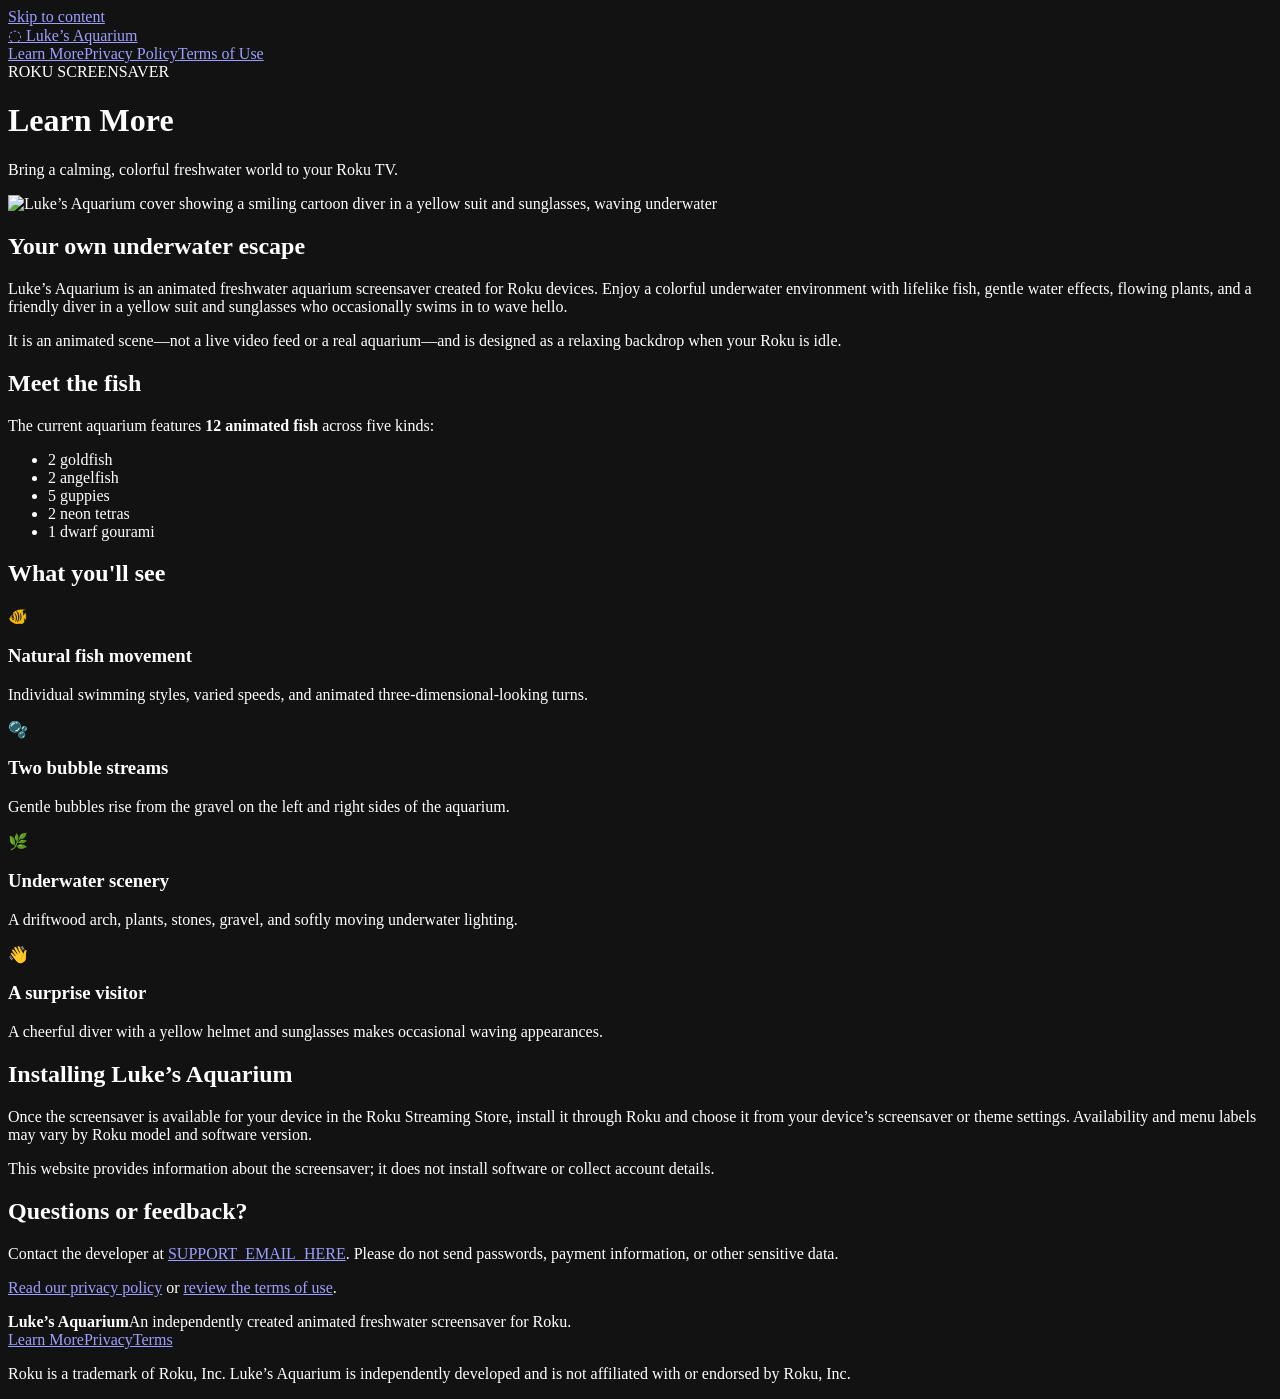
==== index.html @ e8034f69 "Add files via upload Initial release." ====
<!doctype html>
<html lang="en">
<head>
  <meta charset="utf-8">
  <meta name="viewport" content="width=device-width, initial-scale=1">
  <meta name="description" content="Bring a calming, colorful freshwater world to your Roku TV.">
  <meta name="color-scheme" content="dark">
  <meta name="theme-color" content="#071a2a">
  <title>Learn More | Luke’s Aquarium</title>
  <link rel="icon" type="image/png" href="assets/favicon.png">
  <link rel="stylesheet" href="assets/style.css">
</head>
<body>
  <a class="skip-link" href="#main">Skip to content</a>
  <header class="site-header">
    <div class="wrap header-inner">
      <a class="brand" href="index.html"><span class="brand-bubbles" aria-hidden="true">◌</span> Luke’s Aquarium</a>
      <nav aria-label="Main navigation"><a href="index.html" aria-current="page" class="active">Learn More</a><a href="privacy-policy.html">Privacy Policy</a><a href="terms-of-use.html">Terms of Use</a></nav>
    </div>
  </header>
  <main id="main">
    <div class="wrap">
      <div class="page-intro">
        <div class="eyebrow">ROKU SCREENSAVER</div>
        <h1>Learn More</h1>
        <p class="lede">Bring a calming, colorful freshwater world to your Roku TV.</p>
      </div>
      
  <section class="cover-card" aria-label="Luke’s Aquarium promotional cover">
    <img src="assets/lukes-aquarium-cover.jpg" alt="Luke’s Aquarium cover showing a smiling cartoon diver in a yellow suit and sunglasses, waving underwater" width="1672" height="941">
  </section>
  <section class="two-col">
    <article class="panel">
      <h2>Your own underwater escape</h2>
      <p>Luke’s Aquarium is an animated freshwater aquarium screensaver created for Roku devices. Enjoy a colorful underwater environment with lifelike fish, gentle water effects, flowing plants, and a friendly diver in a yellow suit and sunglasses who occasionally swims in to wave hello.</p>
      <p>It is an animated scene—not a live video feed or a real aquarium—and is designed as a relaxing backdrop when your Roku is idle.</p>
    </article>
    <article class="panel">
      <h2>Meet the fish</h2>
      <p>The current aquarium features <strong>12 animated fish</strong> across five kinds:</p>
      <ul class="species-list"><li>2 goldfish</li><li>2 angelfish</li><li>5 guppies</li><li>2 neon tetras</li><li>1 dwarf gourami</li></ul>
    </article>
  </section>
  <section class="panel features">
    <h2>What you'll see</h2>
    <div class="feature-grid">
      <div><span class="feature-icon" aria-hidden="true">🐠</span><h3>Natural fish movement</h3><p>Individual swimming styles, varied speeds, and animated three-dimensional-looking turns.</p></div>
      <div><span class="feature-icon" aria-hidden="true">🫧</span><h3>Two bubble streams</h3><p>Gentle bubbles rise from the gravel on the left and right sides of the aquarium.</p></div>
      <div><span class="feature-icon" aria-hidden="true">🌿</span><h3>Underwater scenery</h3><p>A driftwood arch, plants, stones, gravel, and softly moving underwater lighting.</p></div>
      <div><span class="feature-icon" aria-hidden="true">👋</span><h3>A surprise visitor</h3><p>A cheerful diver with a yellow helmet and sunglasses makes occasional waving appearances.</p></div>
    </div>
  </section>
  <section class="panel">
    <h2>Installing Luke’s Aquarium</h2>
    <p>Once the screensaver is available for your device in the Roku Streaming Store, install it through Roku and choose it from your device’s screensaver or theme settings. Availability and menu labels may vary by Roku model and software version.</p>
    <p>This website provides information about the screensaver; it does not install software or collect account details.</p>
  </section>
  <section class="panel muted-panel">
    <h2>Questions or feedback?</h2>
    <p>Contact the developer at <a href="mailto:SUPPORT_EMAIL_HERE">SUPPORT_EMAIL_HERE</a>. Please do not send passwords, payment information, or other sensitive data.</p>
    <p><a href="privacy-policy.html">Read our privacy policy</a> or <a href="terms-of-use.html">review the terms of use</a>.</p>
  </section>

    </div>
  </main>
  <footer class="site-footer">
    <div class="wrap footer-inner">
      <div><strong>Luke’s Aquarium</strong><span class="footer-note">An independently created animated freshwater screensaver for Roku.</span></div>
      <nav aria-label="Footer navigation"><a href="index.html">Learn More</a><a href="privacy-policy.html">Privacy</a><a href="terms-of-use.html">Terms</a></nav>
    </div>
    <p class="wrap fineprint">Roku is a trademark of Roku, Inc. Luke’s Aquarium is independently developed and is not affiliated with or endorsed by Roku, Inc.</p>
  </footer>
</body>
</html>
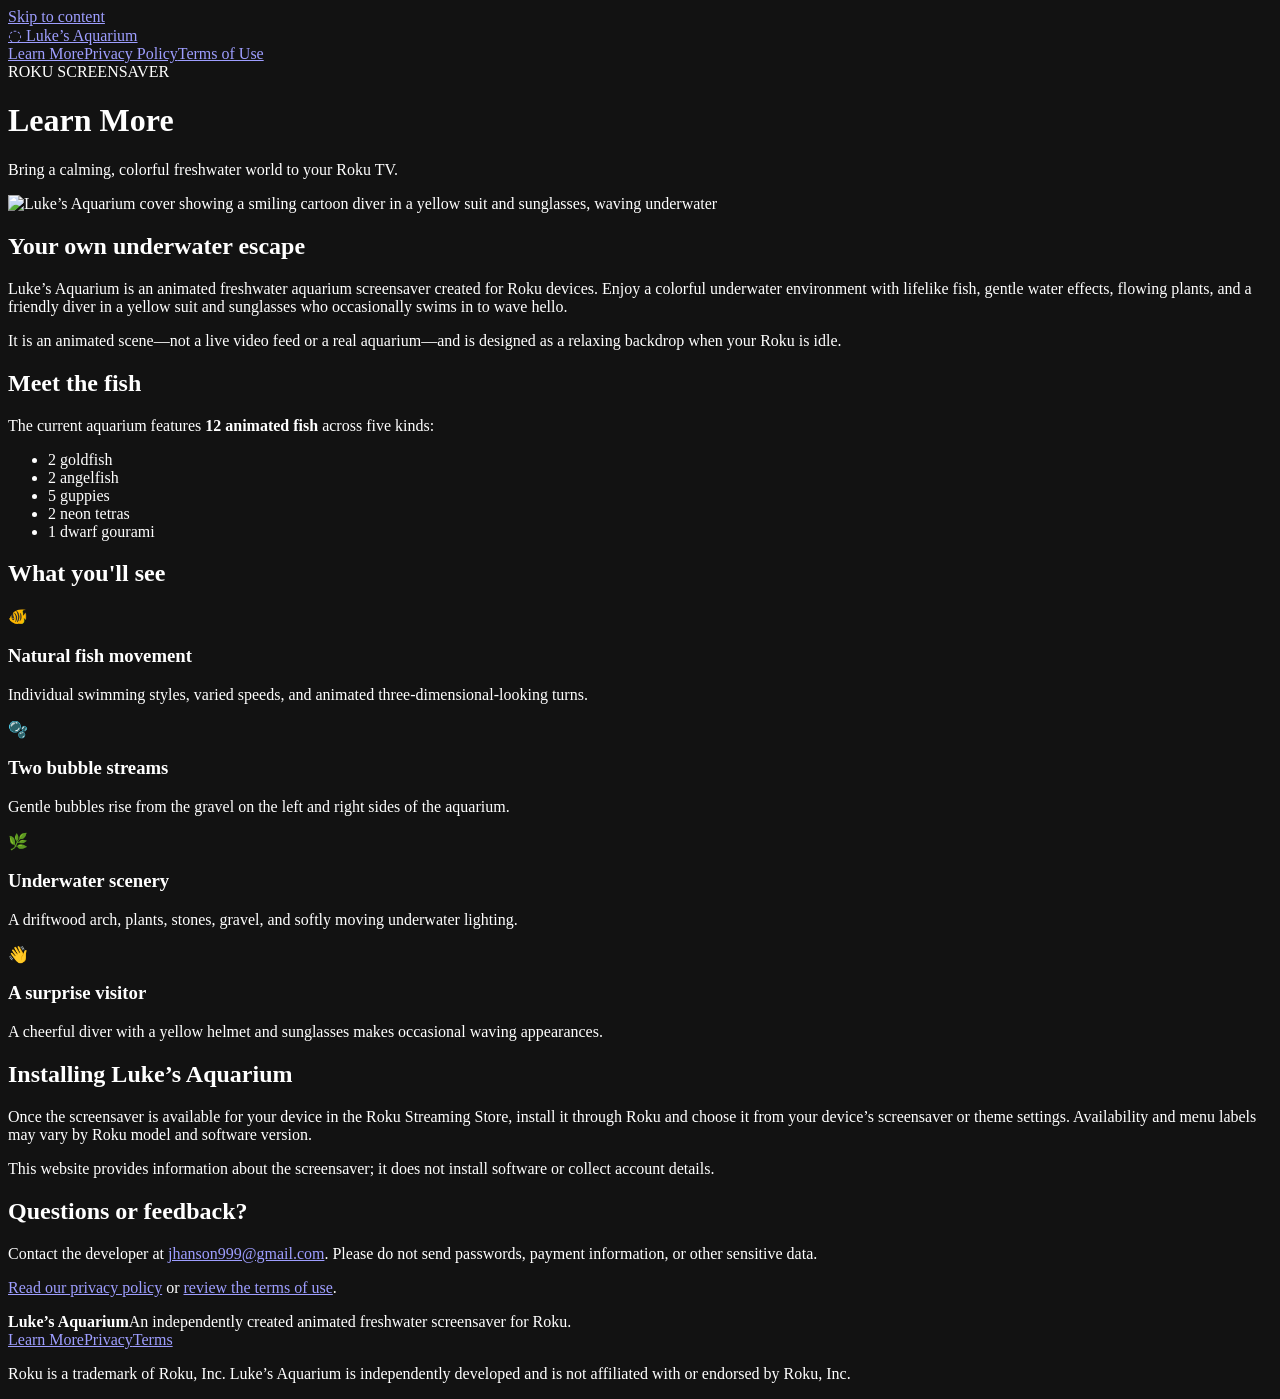
==== commit 3495b840: "Update developer contact email in index.html" ====
--- a/index.html
+++ b/index.html
@@ -57,7 +57,7 @@
   </section>
   <section class="panel muted-panel">
     <h2>Questions or feedback?</h2>
-    <p>Contact the developer at <a href="mailto:SUPPORT_EMAIL_HERE">SUPPORT_EMAIL_HERE</a>. Please do not send passwords, payment information, or other sensitive data.</p>
+    <p>Contact the developer at <a href="mailto:jhanson999@gmail.com">jhanson999@gmail.com</a>. Please do not send passwords, payment information, or other sensitive data.</p>
     <p><a href="privacy-policy.html">Read our privacy policy</a> or <a href="terms-of-use.html">review the terms of use</a>.</p>
   </section>
 
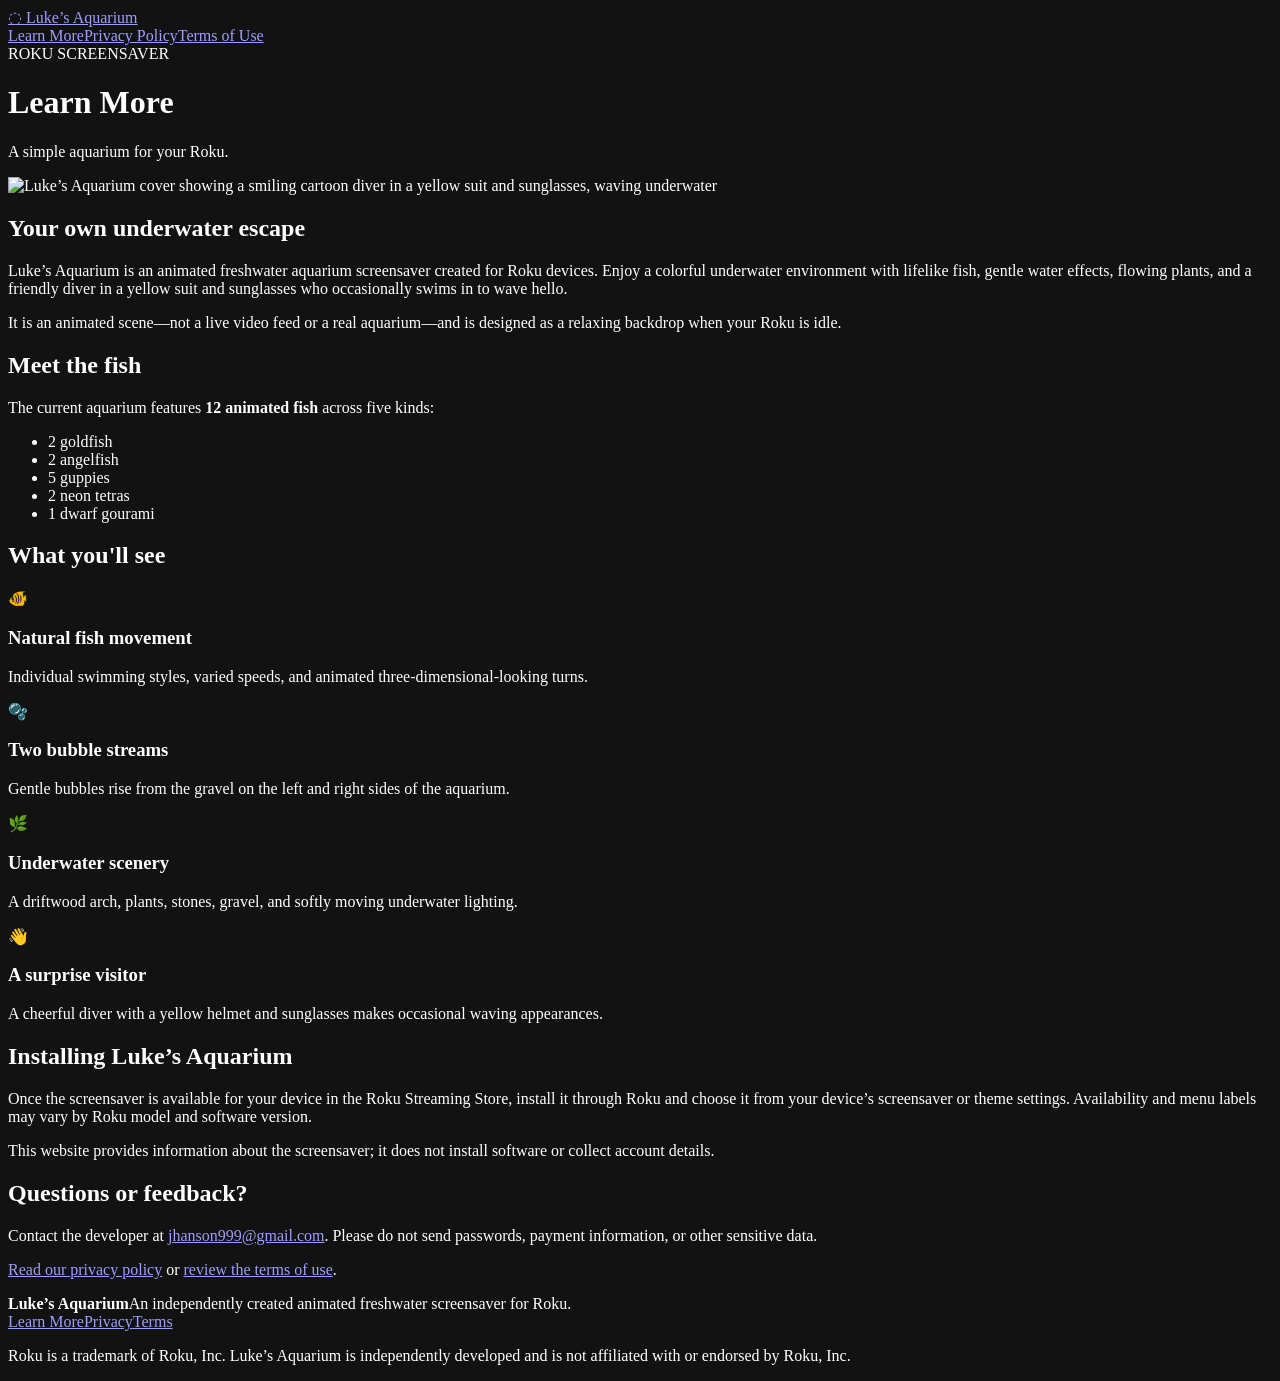
==== commit 9a361906: "Change lede paragraph in index.html Updated the introductory text for the aquarium promotion." ====
--- a/index.html
+++ b/index.html
@@ -11,7 +11,6 @@
   <link rel="stylesheet" href="assets/style.css">
 </head>
 <body>
-  <a class="skip-link" href="#main">Skip to content</a>
   <header class="site-header">
     <div class="wrap header-inner">
       <a class="brand" href="index.html"><span class="brand-bubbles" aria-hidden="true">◌</span> Luke’s Aquarium</a>
@@ -23,7 +22,7 @@
       <div class="page-intro">
         <div class="eyebrow">ROKU SCREENSAVER</div>
         <h1>Learn More</h1>
-        <p class="lede">Bring a calming, colorful freshwater world to your Roku TV.</p>
+        <p class="lede">A simple aquarium for your Roku.</p>
       </div>
       
   <section class="cover-card" aria-label="Luke’s Aquarium promotional cover">
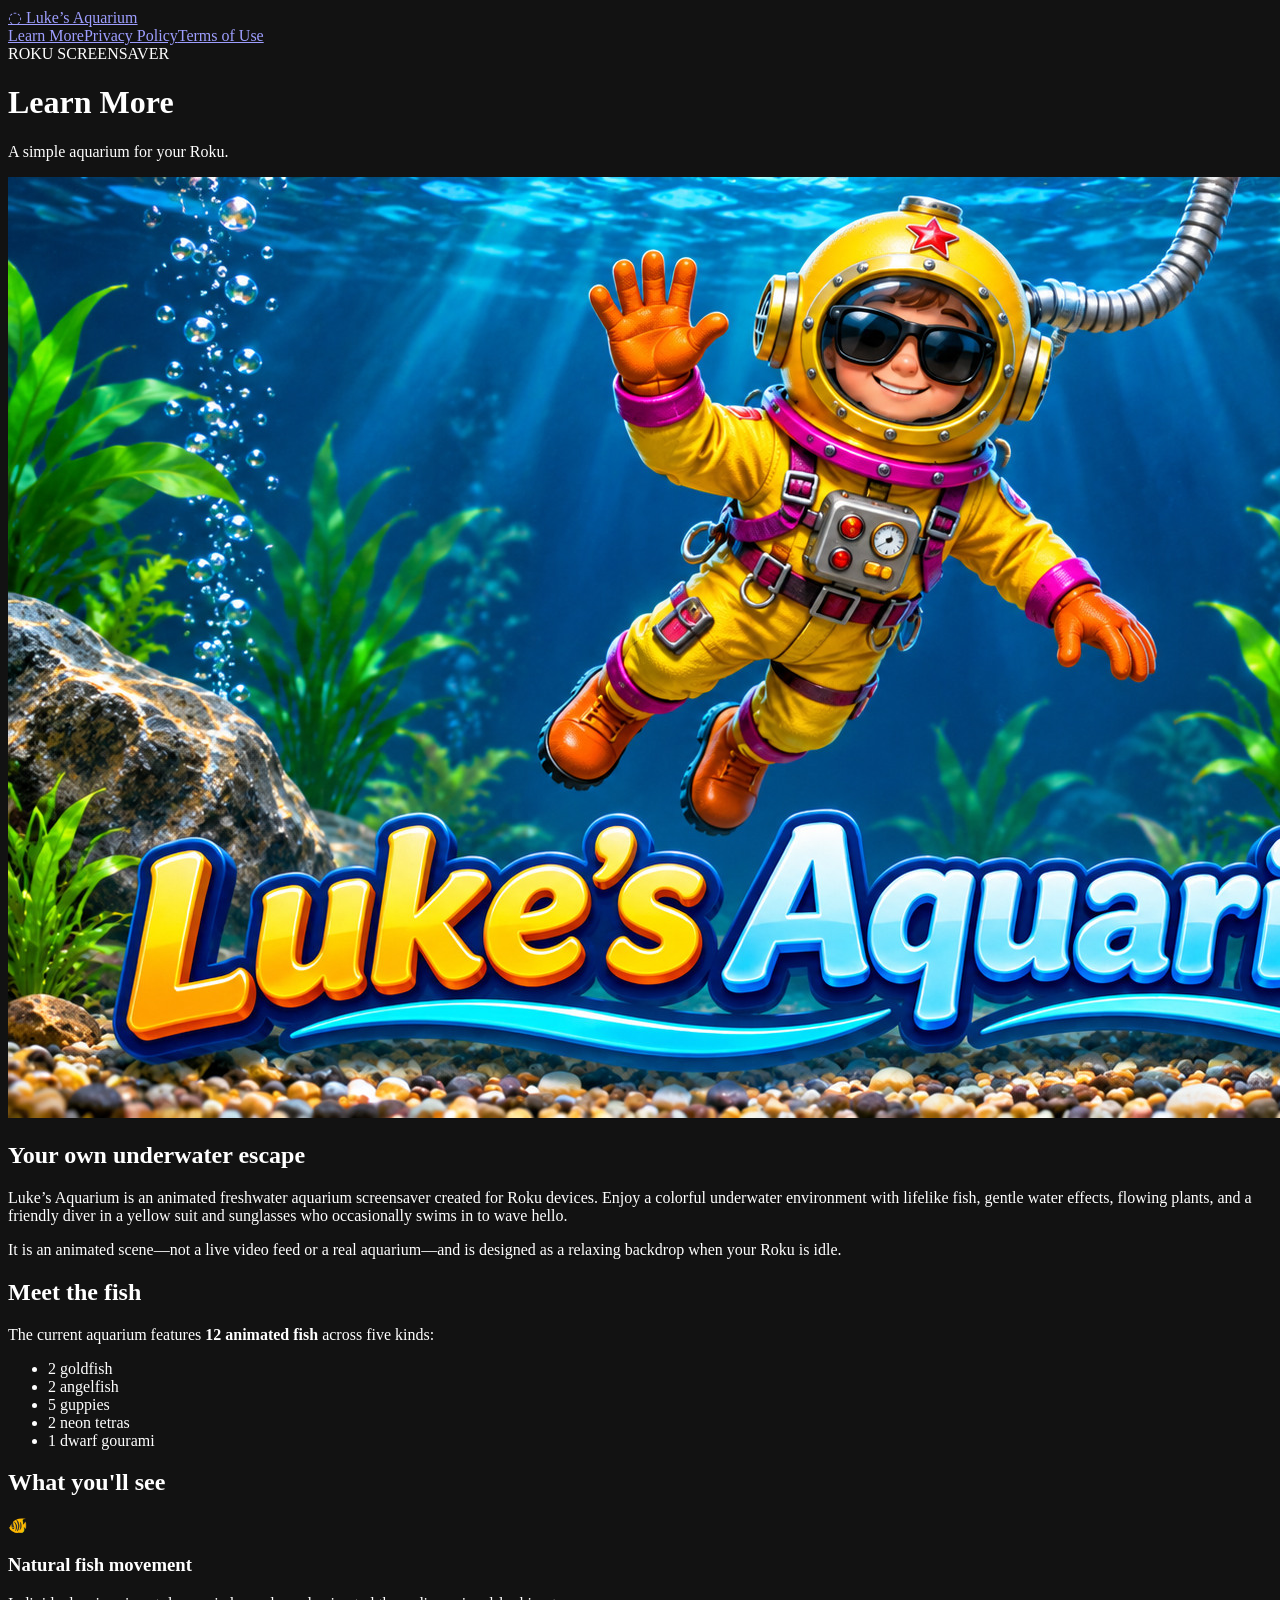
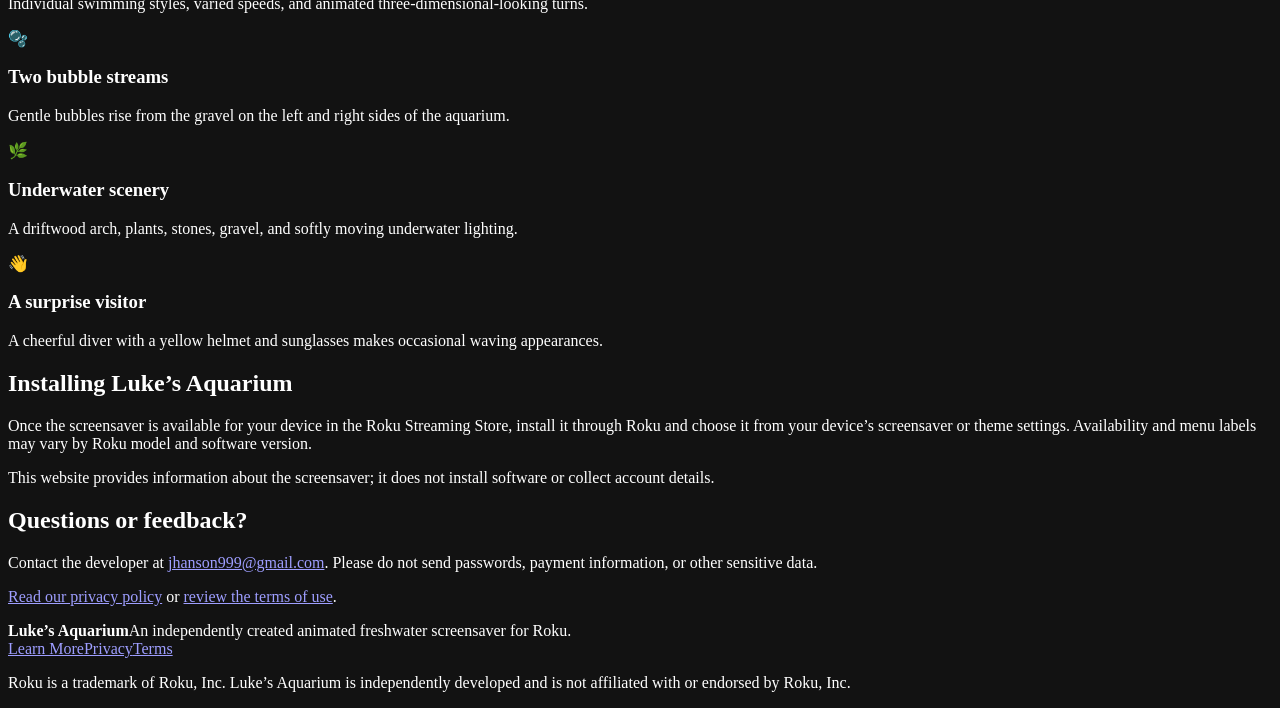
==== commit e0ff5482: "Update favicon and image source paths in index.html" ====
--- a/index.html
+++ b/index.html
@@ -7,7 +7,7 @@
   <meta name="color-scheme" content="dark">
   <meta name="theme-color" content="#071a2a">
   <title>Learn More | Luke’s Aquarium</title>
-  <link rel="icon" type="image/png" href="assets/favicon.png">
+  <link rel="icon" type="image/png" href="favicon.png">
   <link rel="stylesheet" href="assets/style.css">
 </head>
 <body>
@@ -26,7 +26,7 @@
       </div>
       
   <section class="cover-card" aria-label="Luke’s Aquarium promotional cover">
-    <img src="assets/lukes-aquarium-cover.jpg" alt="Luke’s Aquarium cover showing a smiling cartoon diver in a yellow suit and sunglasses, waving underwater" width="1672" height="941">
+    <img src="lukes-aquarium-cover.jpg" alt="Luke’s Aquarium cover showing a smiling cartoon diver in a yellow suit and sunglasses, waving underwater" width="1672" height="941">
   </section>
   <section class="two-col">
     <article class="panel">
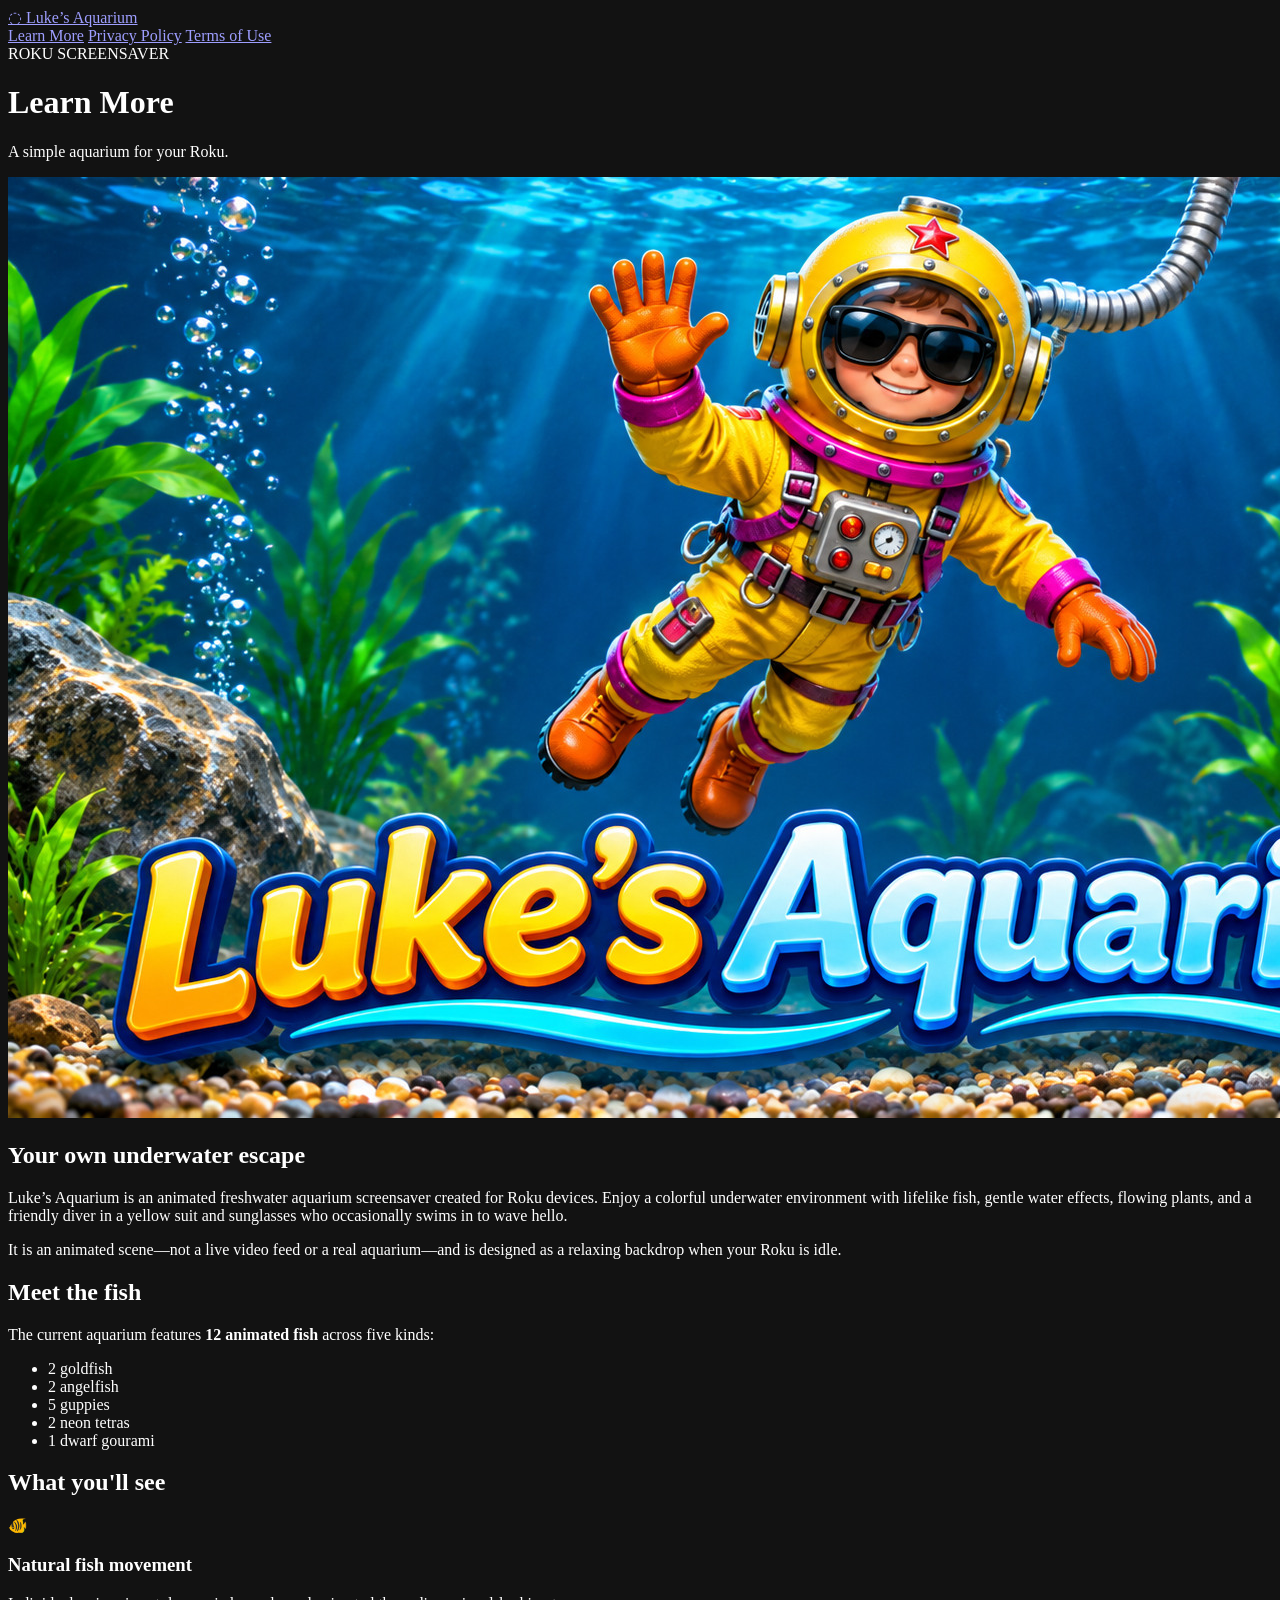
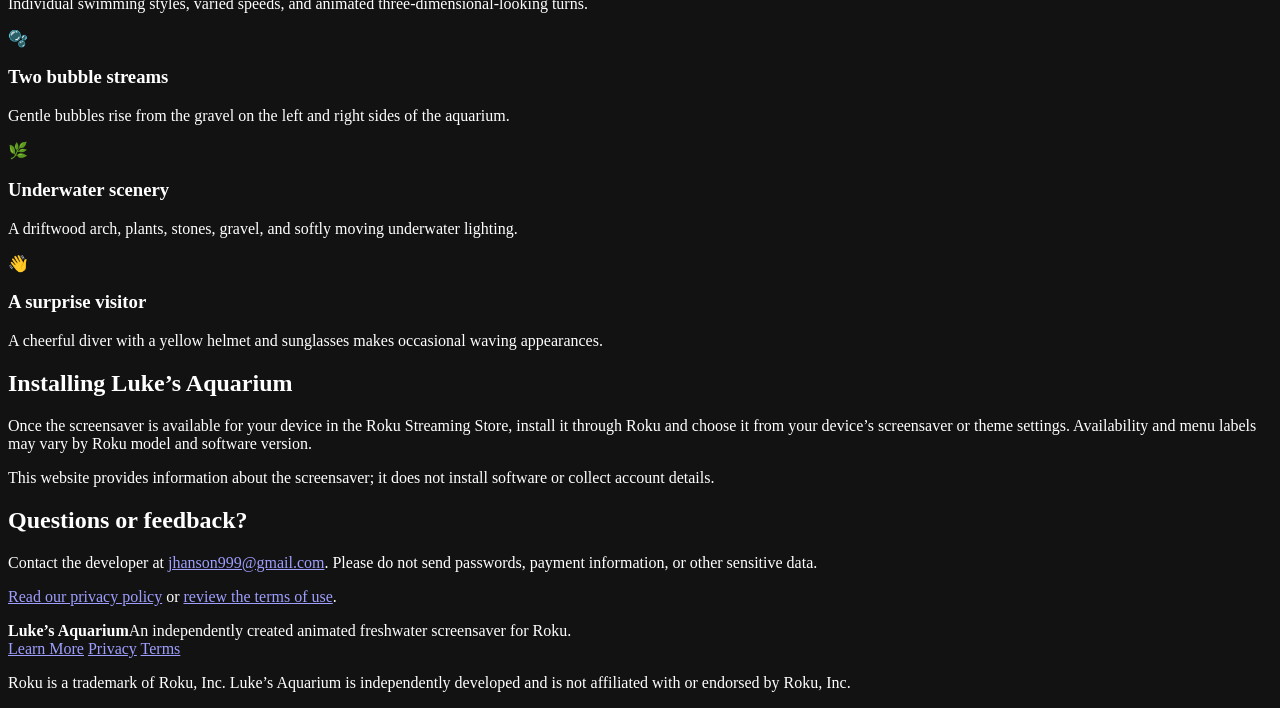
==== commit adbe4c05: "Fix formatting of navigation links in index.html" ====
--- a/index.html
+++ b/index.html
@@ -14,7 +14,7 @@
   <header class="site-header">
     <div class="wrap header-inner">
       <a class="brand" href="index.html"><span class="brand-bubbles" aria-hidden="true">◌</span> Luke’s Aquarium</a>
-      <nav aria-label="Main navigation"><a href="index.html" aria-current="page" class="active">Learn More</a><a href="privacy-policy.html">Privacy Policy</a><a href="terms-of-use.html">Terms of Use</a></nav>
+      <nav aria-label="Main navigation"><a href="index.html" aria-current="page" class="active">Learn More</a> <a href="privacy-policy.html">Privacy Policy</a> <a href="terms-of-use.html">Terms of Use</a></nav>
     </div>
   </header>
   <main id="main">
@@ -65,7 +65,7 @@
   <footer class="site-footer">
     <div class="wrap footer-inner">
       <div><strong>Luke’s Aquarium</strong><span class="footer-note">An independently created animated freshwater screensaver for Roku.</span></div>
-      <nav aria-label="Footer navigation"><a href="index.html">Learn More</a><a href="privacy-policy.html">Privacy</a><a href="terms-of-use.html">Terms</a></nav>
+      <nav aria-label="Footer navigation"> <a href="index.html">Learn More</a> <a href="privacy-policy.html">Privacy</a> <a href="terms-of-use.html">Terms</a></nav>
     </div>
     <p class="wrap fineprint">Roku is a trademark of Roku, Inc. Luke’s Aquarium is independently developed and is not affiliated with or endorsed by Roku, Inc.</p>
   </footer>
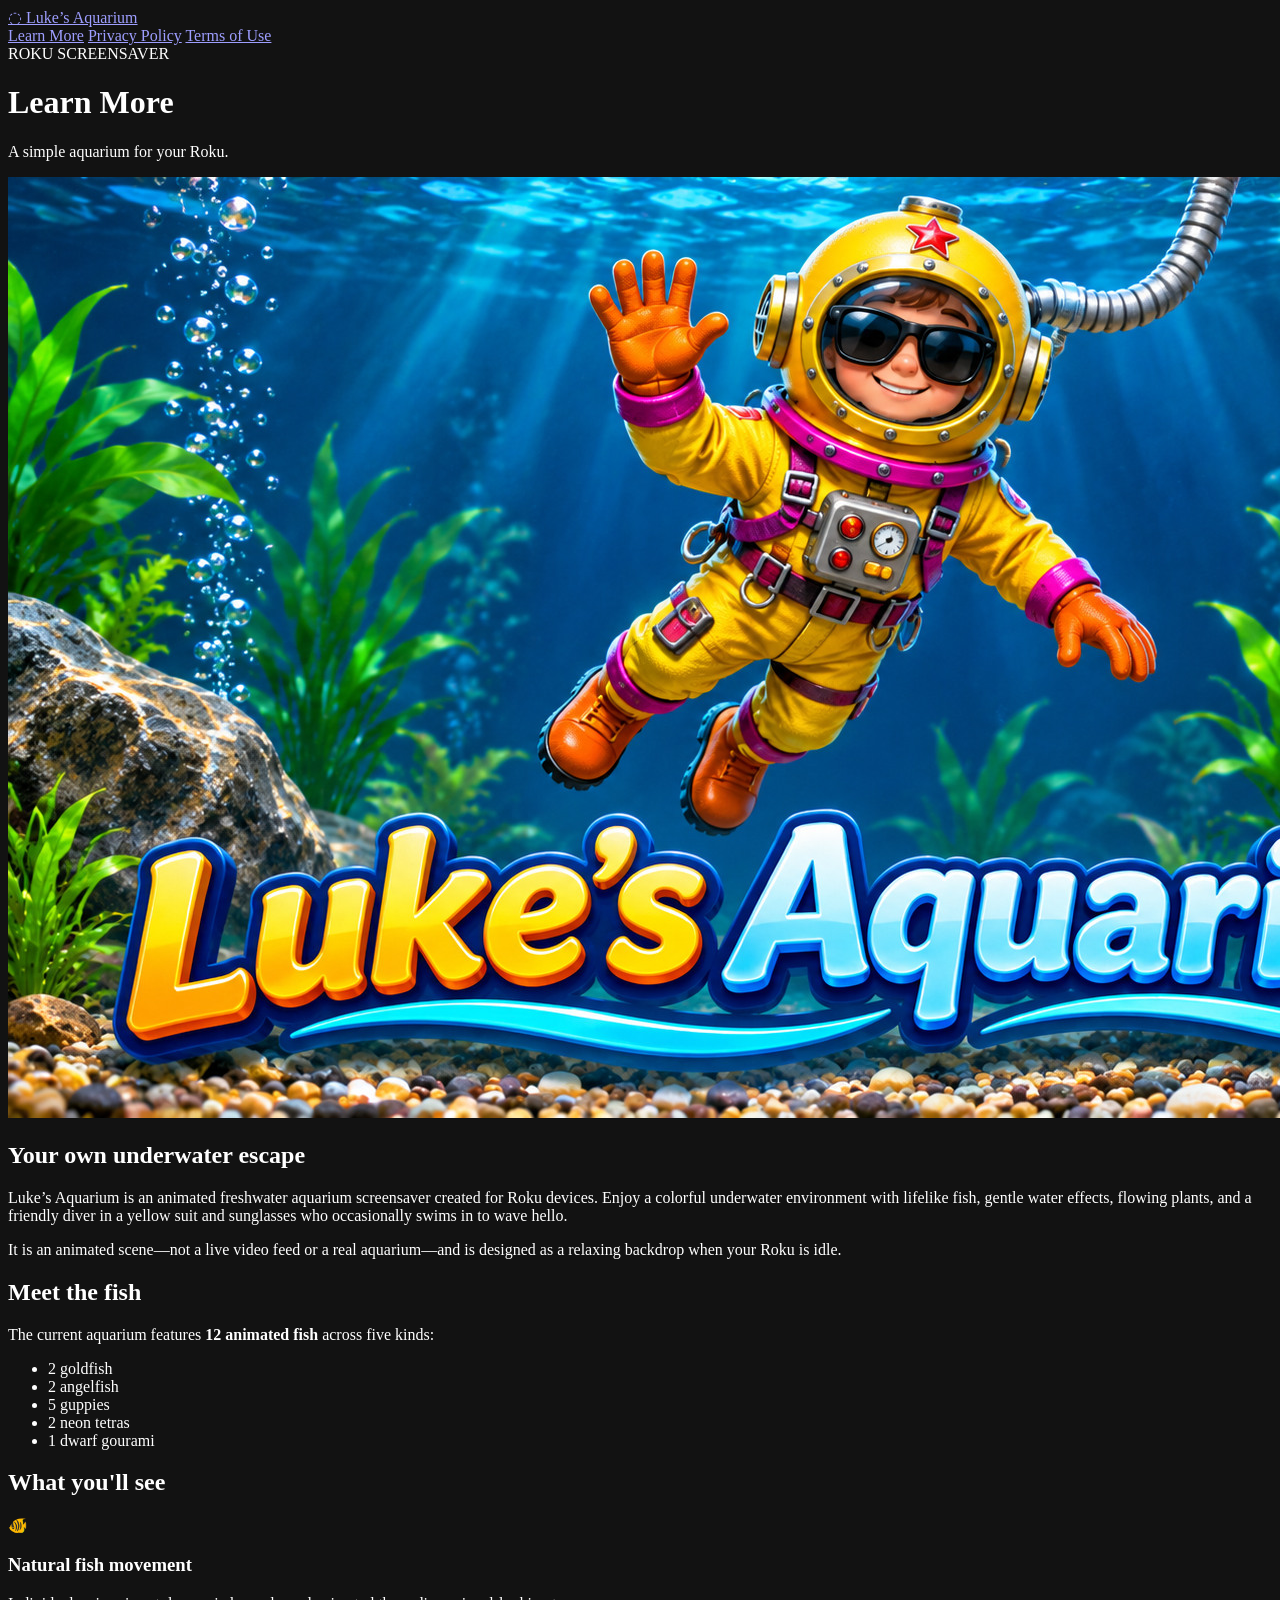
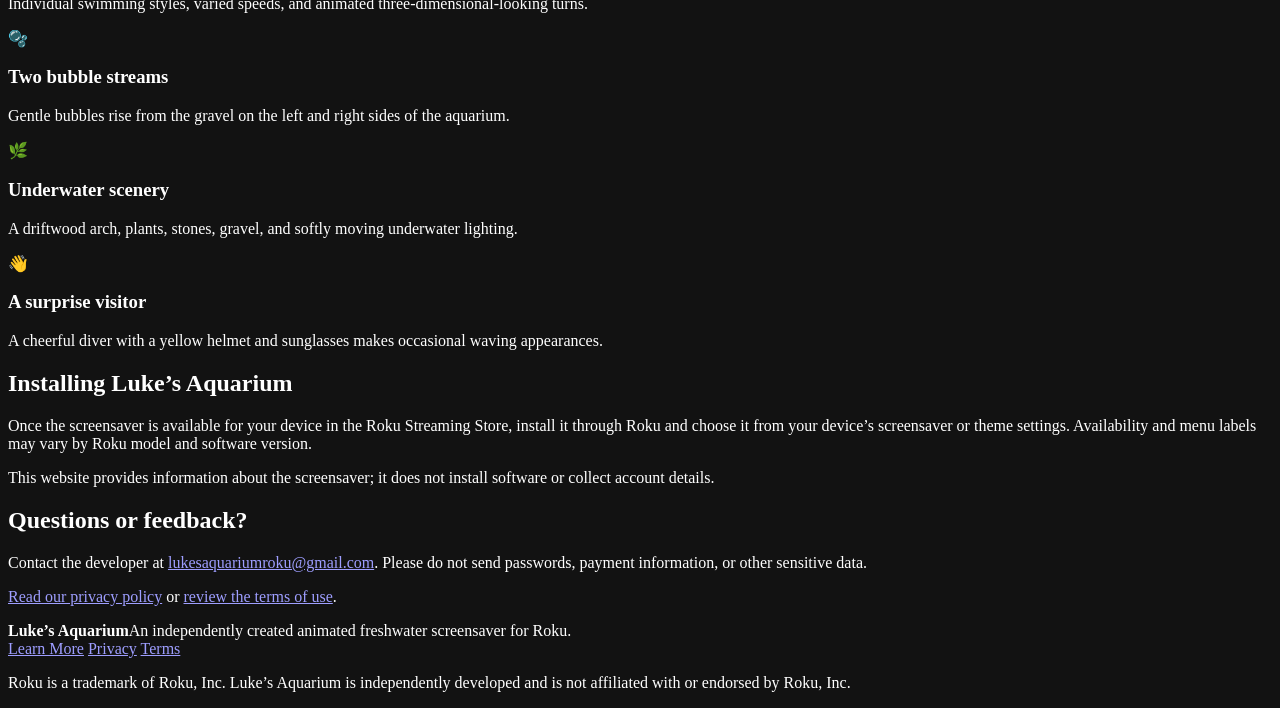
==== commit 3ff0ee1c: "Update developer contact email in index.html" ====
--- a/index.html
+++ b/index.html
@@ -56,7 +56,7 @@
   </section>
   <section class="panel muted-panel">
     <h2>Questions or feedback?</h2>
-    <p>Contact the developer at <a href="mailto:jhanson999@gmail.com">jhanson999@gmail.com</a>. Please do not send passwords, payment information, or other sensitive data.</p>
+    <p>Contact the developer at <a href="mailto:lukesaquariumroku@gmail.com">lukesaquariumroku@gmail.com</a>. Please do not send passwords, payment information, or other sensitive data.</p>
     <p><a href="privacy-policy.html">Read our privacy policy</a> or <a href="terms-of-use.html">review the terms of use</a>.</p>
   </section>
 
